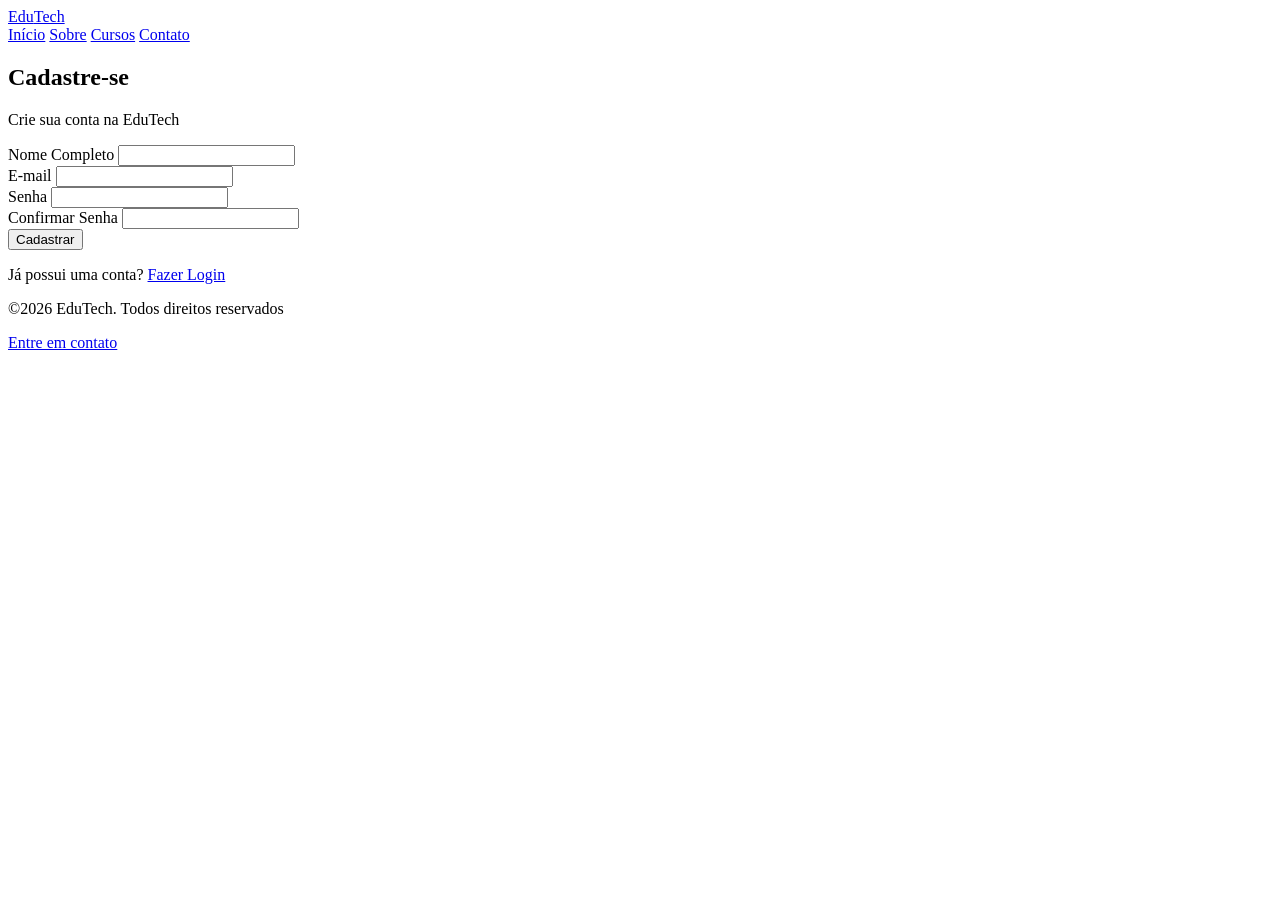
==== PAGES/cadastro.html @ 8c1272a0 "atualizacao" ====
<!DOCTYPE html> <!-- Específica o Tipo de Documento - HTML 5 -->
<html lang="pt-BR">
    
    <head> <!-- CABEÇA DO SITE - CONFIGURAÇÕES E METADADOS-->
        <title>EduTech - Formação em Tecnologia</title>
        <meta charset="UTF-8"> <!--Permite acentos, cedilha e caracteres especiais-->
        <meta name="viewport" content="width-device-width,initial-scale=1.0"> 
        <link rel="stylesheet" href="../CSS/style.css">
            <!--Aplica responsividade no site - adapta pra telas menores-->
    </head>

    <body> <!-- CORPO DO SITE - CONTEÚDO VISÍVEL PARA TODOS-->

        <header class="topo"> <!-- CABEÇALHO DO CORPO DO SITE -->
                <div>
                    <a href="../index.html" class="logo">Edu<span>Tech</span></a>
                </div>
                <nav class="menu">
                    <a href="index.html">Início</a>
                    <a href="sobre.html">Sobre</a>
                    <a href="cursos.html">Cursos</a>
                    <a href="contato.html">Contato</a>
                </nav>
         
        </header>

        <!-- CONTEÚDO DA PÁGINA DO SITE -->
        <main>
              <section id="formCadastro">
                      <h1>Cadastre-se</h1>
                      <p>Crie sua conta na EduTech</p>
                      <form>
                            <label for="nomeCadastro">Nome Completo</label>
                            <input id="nomeCadastro" type="text" required>
                            <br>
                            <label for="emailCadastro">E-mail</label>
                            <input id="emailCadastro" type="email" required>
                            <br>
                            <label for="senhaCadastro">Senha</label>
                            <input id="senhaCadastro" type="password" required>
                            <br>
                            <label for="confirmarSenhaCadastro">Confirmar Senha</label>
                            <input id="confirmarSenhaCadastro" type="password" required>
                            <br>
                            <button type="submit">Cadastrar</button>
                      </form>
                      <p>Já possui uma conta? <a href="login.html">Fazer Login</a></p>
              </section>
            
        </main>

        <!-- -------------------------- -->

        <footer> <!-- RODAPÉ DO CORPO DO SITE -->
            <p>©2026 EduTech. Todos direitos reservados</p>
            <p><a href="contato.html">Entre em contato</a></p>
        </footer>

    </body>

</html>
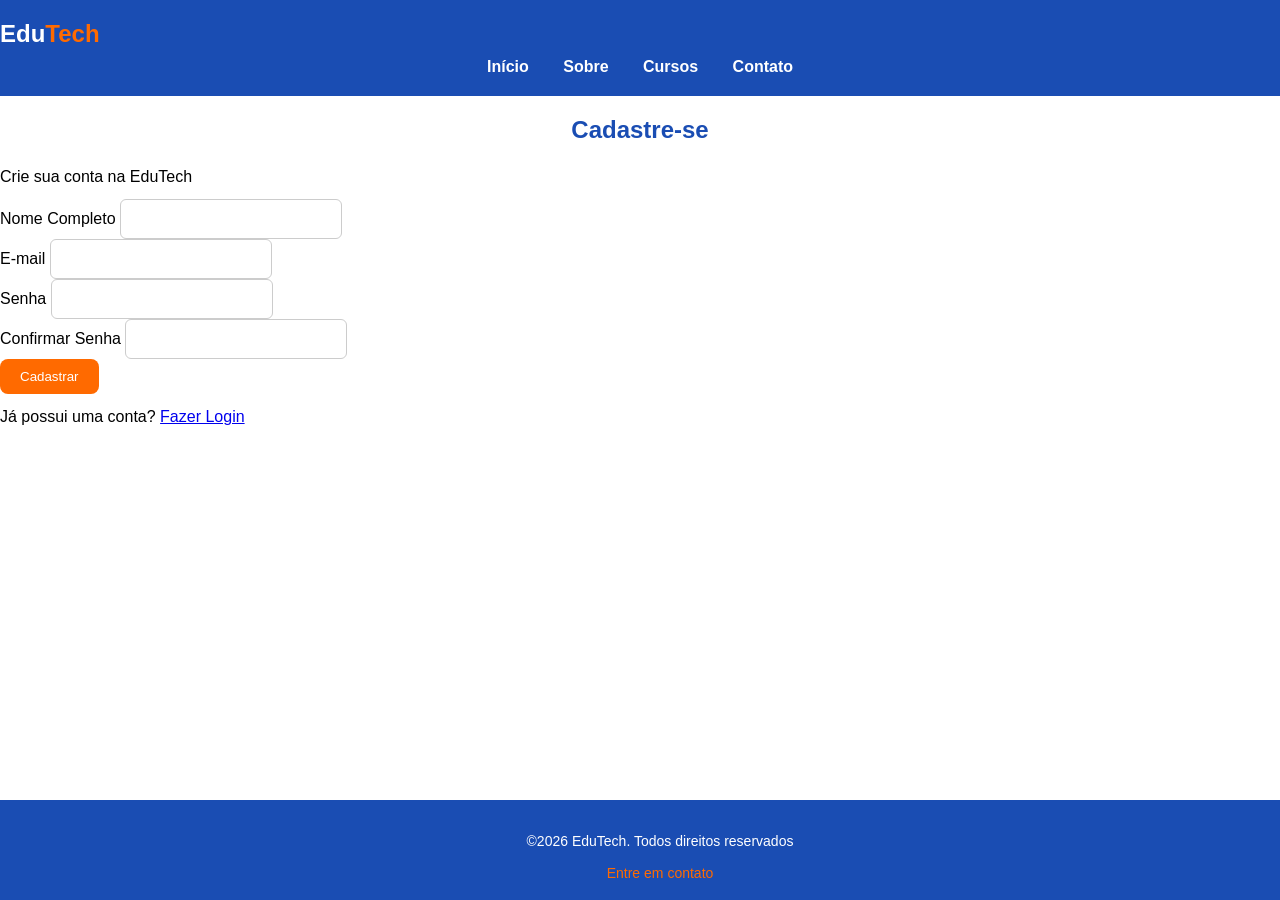
==== commit cca12a1d: "Update" ====
--- a/PAGES/cadastro.html
+++ b/PAGES/cadastro.html
@@ -16,7 +16,7 @@
                     <a href="../index.html" class="logo">Edu<span>Tech</span></a>
                 </div>
                 <nav class="menu">
-                    <a href="index.html">Início</a>
+                    <a href="../index.html">Início</a>
                     <a href="sobre.html">Sobre</a>
                     <a href="cursos.html">Cursos</a>
                     <a href="contato.html">Contato</a>
--- a/CSS/style.css
+++ b/CSS/style.css
@@ -0,0 +1,177 @@
+/*CONFIGURACOES GERAIS*/
+
+body{
+    background-color: #f5f5f5;
+    font-family: Arial, Helvetica, sans-serif; 
+    margin: 0;
+    padding: 0;
+    padding-bottom: 120px;
+    color: black;
+    background-color: #ffffff;
+    
+}
+
+h1,h2,h3{
+    color:#1a4db3;
+    text-align: center;
+}
+
+p{
+    line-height: 1.6;
+    margin: 10px 0;
+}
+
+/*CABECALHO E MENU*/
+
+header{
+     background-color: #1a4db3; color: white; padding: 20px 0;
+}
+
+.logo{
+    text-decoration: none; /* Tira o sublinhado do link*/
+    color: white; /* cor do texto*/
+    font-size: 24px; /* tamanho da letra*/
+    font-weight: bold;/* Deixa em negrito*/
+}
+
+.logo span{
+     color: #ff6a00;
+}
+
+nav{
+    text-align: center; 
+    margin-top: 10px;
+}
+
+nav a{
+    color: white;
+    text-decoration: none;
+    margin: 0 15px;
+    font-weight: bold;
+}
+
+nav a:hover{
+    color: #ff6a00;
+}
+
+/*SECAO PRINCIPAL*/
+
+.hero{
+    background-color: #f5f5f5;
+    text-align: center;
+    padding: 60px 20px;
+}
+
+.hero h1{
+    font-size: 36px;
+    color: #1a4db3;
+}
+
+.hero p{
+    font-size: 18px;
+    font-size: 18px;
+}
+
+.btn-primario{
+    display: inline-block;
+    background-color: #ff6a00;
+    color: white; padding: 10px 20px;
+    border-radius: 8px;
+    text-decoration: none;
+}
+
+.btn-secundario{
+    display: inline-block;
+    background-color: white;
+    color: #1a4db3;
+    padding: 10px 20px;
+    border-radius: 8px;
+    text-decoration: none;
+    border: 2px solid #1a4db3;
+}
+
+.btn-primario:hover, .btn-secundario:hover{
+    opacity: 0.8;
+}
+
+.destaques{
+    padding: 30px 20px;
+}
+
+.card{
+     background-color: white;
+     padding: 20px;
+     margin: 12px 0;
+     border: 1px solid #dddddd;
+     border-radius: 8px;
+     text-align: center;
+}
+
+footer{
+    position: fixed;
+    bottom: 0;
+    left: 0;
+    width: 100%;
+    height: 60px;
+    background-color: #1a4db3; 
+    color: white;
+    text-align: center;
+    padding: 20px;
+    font-size: 14px;
+}
+
+footer a{
+    color: #ff6a00;
+    text-decoration: none;
+}
+
+.sobre{
+     padding: 30px 20px; 
+     text-align: center;
+}
+
+.valores-lista{ 
+    list-style: none;
+    padding: 0;
+}
+
+.valores-lista li{
+     padding: 6px 0;
+     text-align: center;
+}
+
+.curso{
+    padding: 15px;
+    margin: 15px 0;
+    border: 1px solid #ddd;
+    border-radius: 8px;
+    text-align: center;
+}
+
+.curso img{
+    max-width: 100%;
+    height: auto;
+}
+
+input, textarea{
+    font-family: Arial, sans-serif;
+    font-size: 16px;
+    padding: 10px;
+    border: 1px solid #ccc;
+    border-radius: 6px;
+    max-width: 100%;
+    box-sizing: border-box;
+}
+
+input:focus, textarea:focus{
+     outline: 2px solid #1a4db3;
+     outline-offset: 2px;
+}
+
+button{
+    background-color: #ff6a00;
+    color: white; padding: 10px 20px;
+    border: none;
+    border-radius: 8px;
+     cursor: pointer;
+}
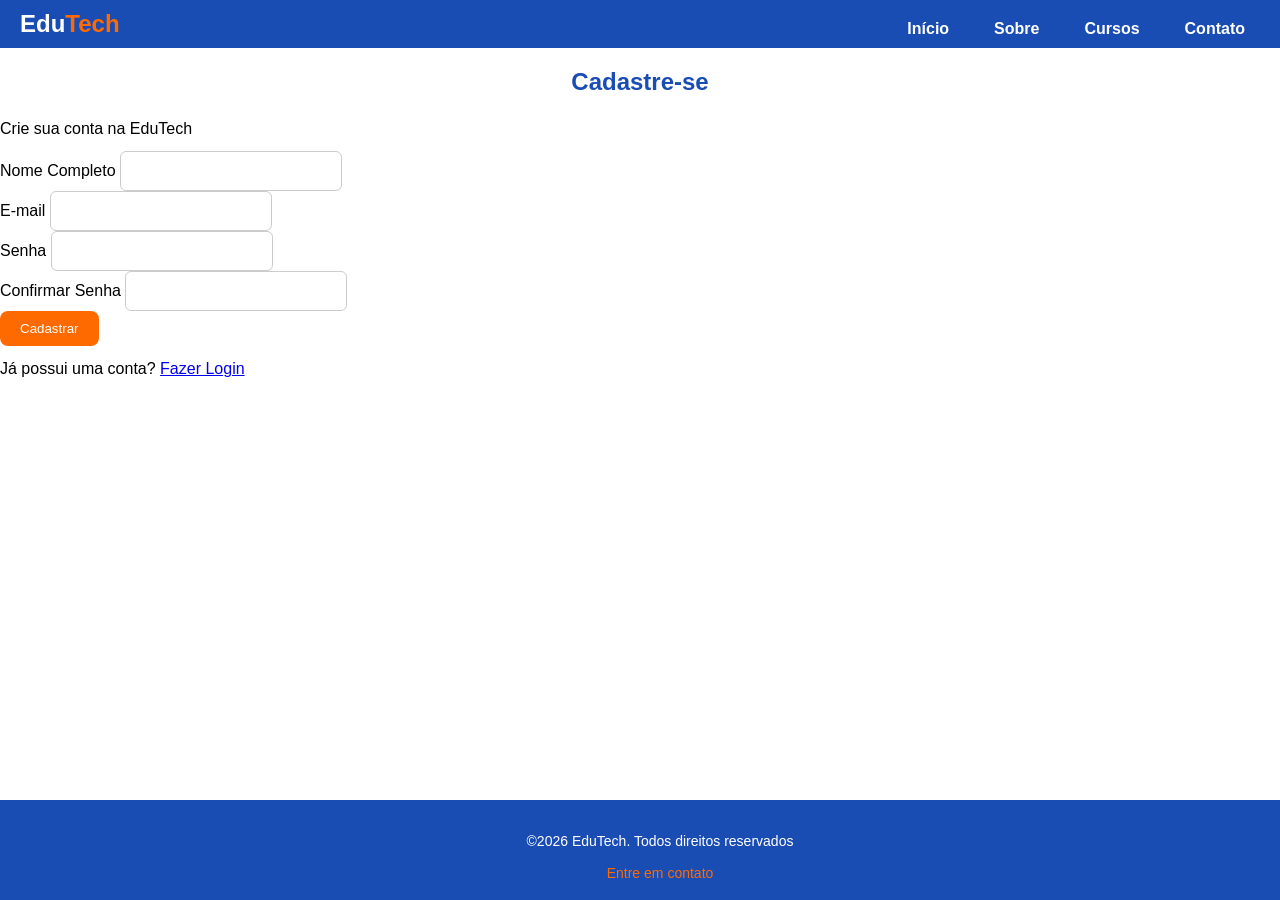
==== commit a6b213e6: "nova update" ====
--- a/PAGES/cadastro.html
+++ b/PAGES/cadastro.html
@@ -2,9 +2,9 @@
 <html lang="pt-BR">
     
     <head> <!-- CABEÇA DO SITE - CONFIGURAÇÕES E METADADOS-->
-        <title>EduTech - Formação em Tecnologia</title>
+        <title>Cadastro - EduTech</title>
         <meta charset="UTF-8"> <!--Permite acentos, cedilha e caracteres especiais-->
-        <meta name="viewport" content="width-device-width,initial-scale=1.0"> 
+        <meta name="viewport" content="width=device-width,initial-scale=1.0"> 
         <link rel="stylesheet" href="../CSS/style.css">
             <!--Aplica responsividade no site - adapta pra telas menores-->
     </head>
--- a/CSS/style.css
+++ b/CSS/style.css
@@ -24,7 +24,12 @@
 /*CABECALHO E MENU*/
 
 header{
-     background-color: #1a4db3; color: white; padding: 20px 0;
+    display: flex; /*Ativa o Flexbox*/
+    justify-content: space-between; /* Logo de um canto e menu de outro*/
+    align-items: center; /* Alinha os items no meio da vertical*/
+    background-color: #1a4db3; 
+    color: white; 
+    padding: 10px 20px;
 }
 
 .logo{
@@ -52,6 +57,16 @@
 
 nav a:hover{
     color: #ff6a00;
+}
+
+.ativo{
+    color: darkorange;
+    font-weight: bold;
+}
+
+.menu{
+    display: flex; /*Links ficam em linha*/
+    gap: 15px; /*Espaço entre as linhas*/
 }
 
 /*SECAO PRINCIPAL*/
@@ -140,7 +155,11 @@
      text-align: center;
 }
 
-.curso{
+.cursos {
+    display: flex;
+    flex-direction: column;
+    background-color: white;
+    transition: 0.2;
     padding: 15px;
     margin: 15px 0;
     border: 1px solid #ddd;
@@ -148,9 +167,18 @@
     text-align: center;
 }
 
-.curso img{
-    max-width: 100%;
-    height: auto;
+.cursos:hover{
+    transform: translateY(-3px); /*Sobe um pouco*/
+    box-shadow: 0 6px 14px rgba(0,0,0,0.12); /*Projeção de sombras*/
+}
+
+.cursos img{
+    width:100%; /* Ocupa toda a largura do card*/
+    height:140px; /* Altura padrão para todas as imagens*/
+    object-fit: contain; /*Mostra a imagem inteira*/
+    background-color: white; /*Cor de Fundo*/
+    border-radius: 6px; /*Bordas arredondadas*/
+    margin-top: 10px; /*Margem em cima da imagem*/
 }
 
 input, textarea{
@@ -170,8 +198,14 @@
 
 button{
     background-color: #ff6a00;
-    color: white; padding: 10px 20px;
+    color: white; 
+    padding: 10px 20px;
     border: none;
     border-radius: 8px;
-     cursor: pointer;
-}+    cursor: pointer;
+}
+
+#containerFormContato{
+    text-align: center ;
+}
+
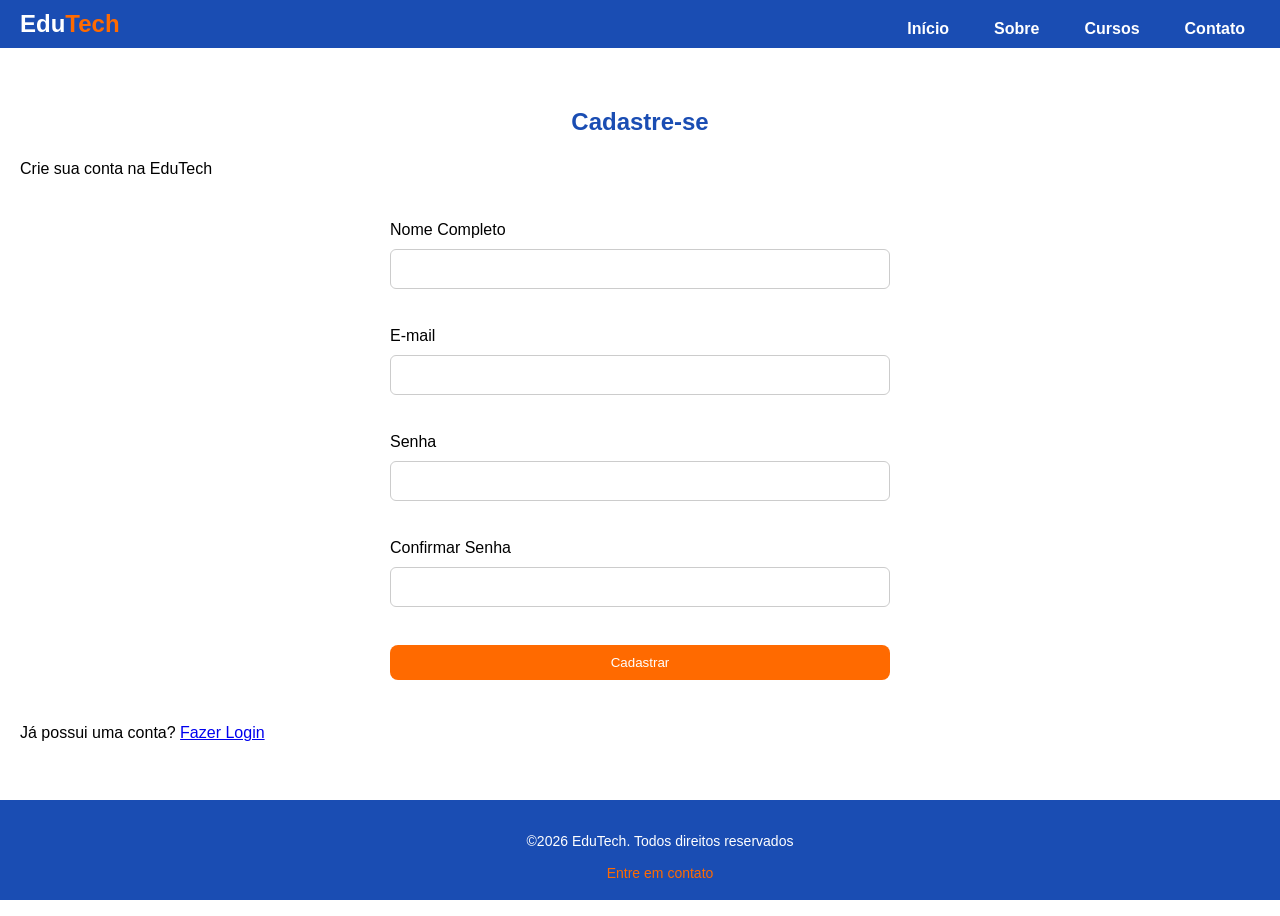
==== commit 18c0a54a: "Update do day" ====
--- a/PAGES/cadastro.html
+++ b/PAGES/cadastro.html
@@ -26,10 +26,10 @@
 
         <!-- CONTEÚDO DA PÁGINA DO SITE -->
         <main>
-              <section id="formCadastro">
+              <section id="formCadastro" class="cadastro">
                       <h1>Cadastre-se</h1>
                       <p>Crie sua conta na EduTech</p>
-                      <form>
+                      <form class="cadastroForm">
                             <label for="nomeCadastro">Nome Completo</label>
                             <input id="nomeCadastro" type="text" required>
                             <br>
--- a/CSS/style.css
+++ b/CSS/style.css
@@ -205,7 +205,33 @@
     cursor: pointer;
 }
 
-#containerFormContato{
-    text-align: center ;
-}
-
+.contato{
+    text-align: center;
+
+}
+
+.contatoForm{
+    max-width: 500px; /*Pode ocupara até 500px do container*/
+    margin:0 auto; /*Sem margin - auto ajustavel*/
+    display: flex; /*Ativa o Flexbox no container do form*/
+    flex-direction: column; /*Alinha os elementos em coluna*/
+    gap: 10px; /*Espalo de 10 px entre os elementos do form*/
+}
+
+/*Páginas de login e cadastro*/
+
+.cadastro, .login{
+    padding: 40px 20px;
+}
+
+.cadastroForm, .loginForm{
+    max-width: 500px;
+    display: flex;
+    flex-direction: column;
+    margin:0 auto;
+    background-color: white;
+    padding: 30px;
+    border-radius: 8px;
+    box-shadow: 0 2px 8px rgba(rgba(0, 0, 0, 0.234));
+    gap: 10px;
+}
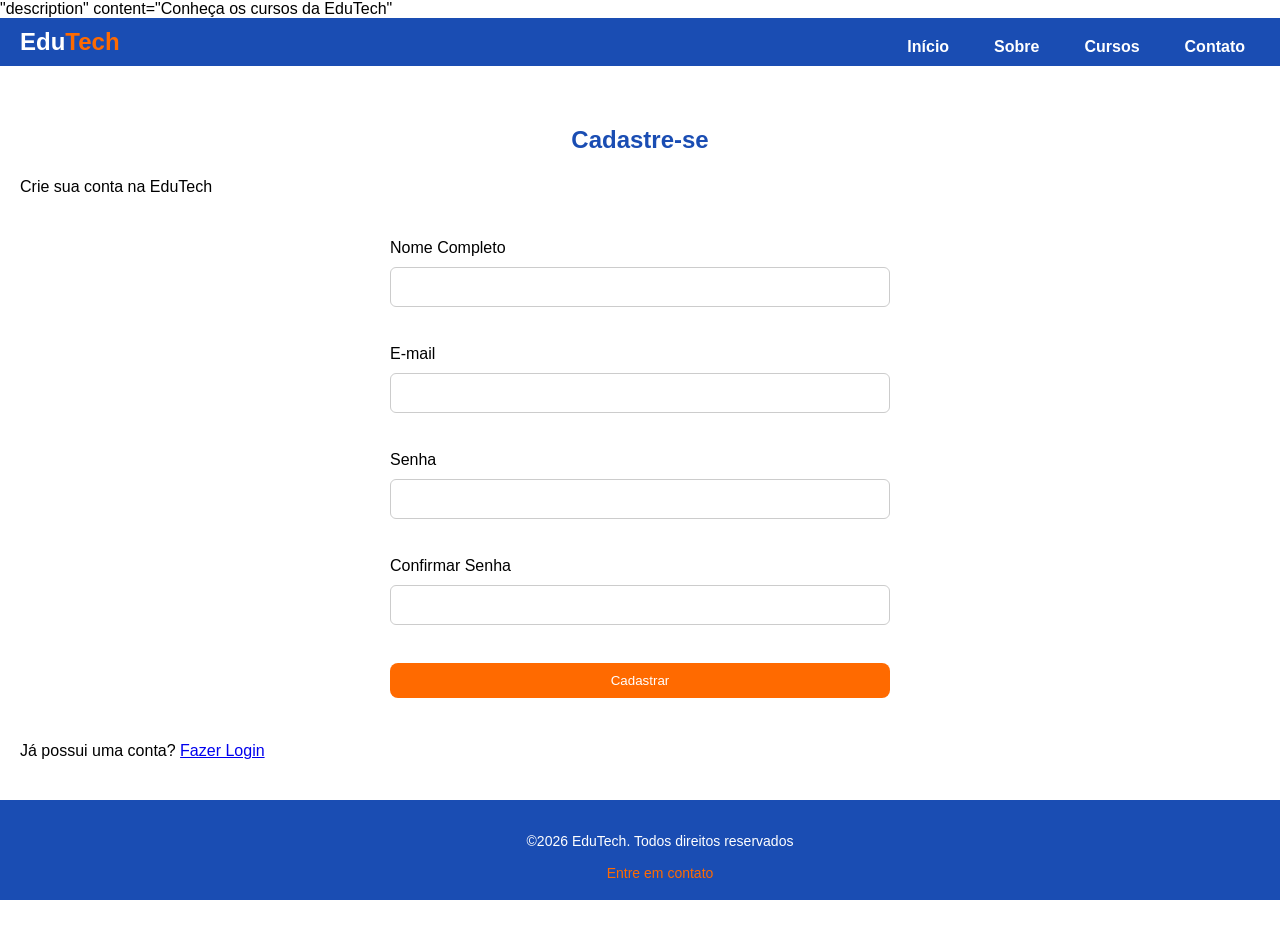
==== commit bec4e18d: "Opa" ====
--- a/PAGES/cadastro.html
+++ b/PAGES/cadastro.html
@@ -3,6 +3,7 @@
     
     <head> <!-- CABEÇA DO SITE - CONFIGURAÇÕES E METADADOS-->
         <title>Cadastro - EduTech</title>
+        <meta> "description" content="Conheça os cursos da EduTech"
         <meta charset="UTF-8"> <!--Permite acentos, cedilha e caracteres especiais-->
         <meta name="viewport" content="width=device-width,initial-scale=1.0"> 
         <link rel="stylesheet" href="../CSS/style.css">
--- a/CSS/style.css
+++ b/CSS/style.css
@@ -165,6 +165,8 @@
     border: 1px solid #ddd;
     border-radius: 8px;
     text-align: center;
+    text-decoration: none;
+    color: black;
 }
 
 .cursos:hover{
